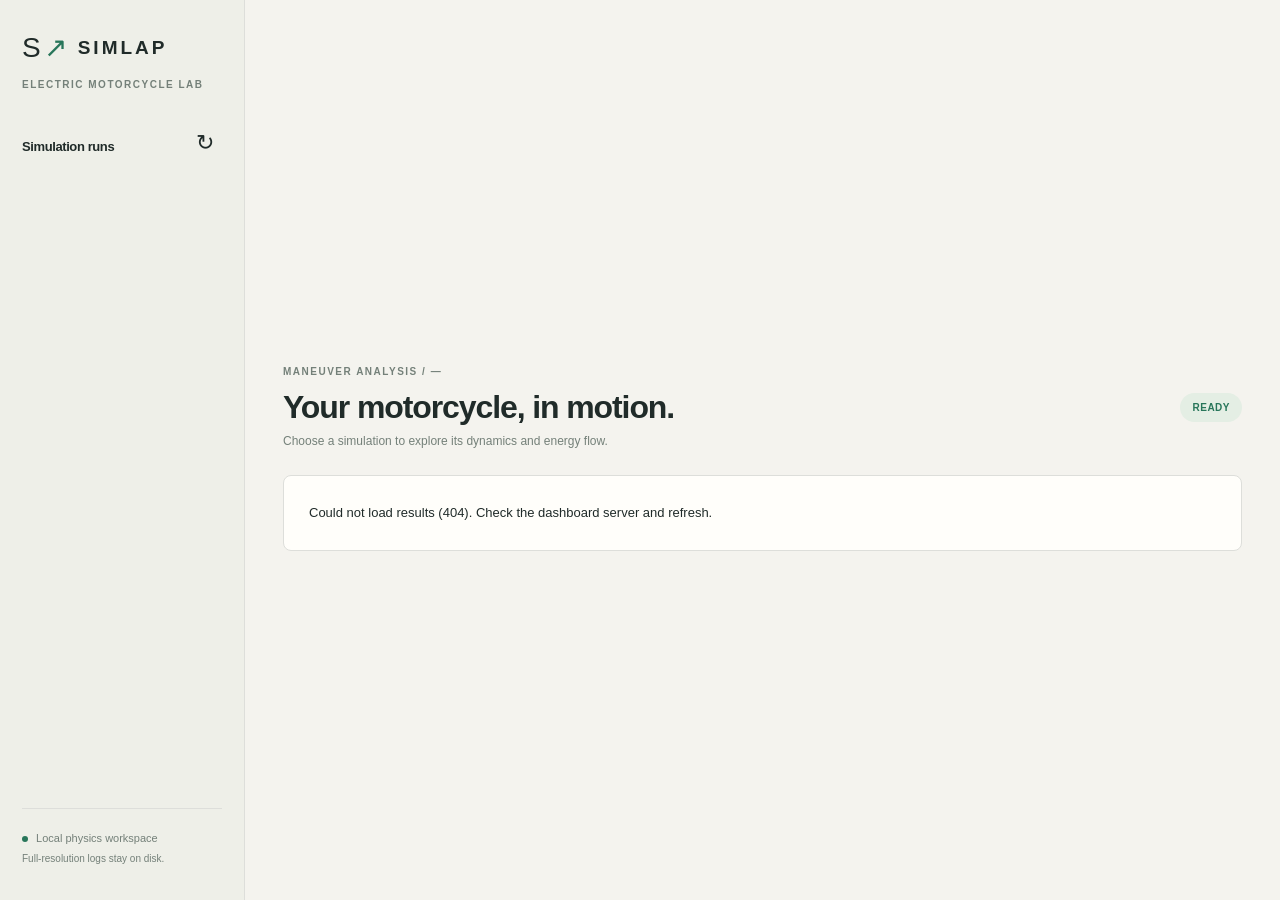
==== dashboard/index.html @ d6aeb7c6 "v0.0.1" ====
<!doctype html>
<html lang="en">
<head>
  <meta charset="utf-8"><meta name="viewport" content="width=device-width,initial-scale=1">
  <title>SimLap · Motorcycle lab</title>
  <link rel="stylesheet" href="style.css">
  <script src="app.js" defer></script>
</head>
<body>
  <aside>
    <a class="brand" href="/">S<span>↗</span> <b>SIMLAP</b></a>
    <div class="eyebrow">ELECTRIC MOTORCYCLE LAB</div>
    <div class="sidebar-heading"><h2>Simulation runs</h2><button id="refresh" title="Refresh runs" aria-label="Refresh runs">↻</button></div>
    <nav id="runs" aria-label="Simulation runs"></nav>
    <div class="sidebar-note"><span class="dot"></span> Local physics workspace<br><small>Full-resolution logs stay on disk.</small></div>
  </aside>
  <main>
    <header><div><div class="eyebrow">MANEUVER ANALYSIS / <span id="run-date">—</span></div><h1 id="title">Your motorcycle, in motion.</h1><p id="subtitle">Choose a simulation to explore its dynamics and energy flow.</p></div><span class="badge" id="status">READY</span></header>
    <div id="notice" role="status">Loading simulations…</div>
    <div id="workspace" hidden>
      <section id="summary" class="metrics" aria-label="Run summary"></section>
      <div class="analysis-grid">
        <section class="panel path-panel">
          <div class="panel-heading"><div><div class="eyebrow">01 / MANEUVER</div><h2>Ground trajectory</h2></div><span class="unit">METERS · EQUAL SCALE</span></div>
          <canvas id="path" aria-label="Motorcycle ground trajectory and playback position" role="img"></canvas>
          <div class="playback"><button id="play" aria-label="Play or pause maneuver">▶ Play</button><input id="scrub" aria-label="Simulation playback time" type="range" min="0" max="1000" value="0"><output id="time">0.00 s</output></div>
          <div id="instant" class="instant"></div>
        </section>
        <section class="panel vehicle-panel">
          <div class="panel-heading"><div><div class="eyebrow">02 / POWERTRAIN</div><h2>Energy at this instant</h2></div><span class="unit">kW</span></div>
          <div id="energy"></div>
          <div class="model-note"><b>Planar 3 DOF</b><p>Longitudinal, lateral and yaw motion. Lean is an equilibrium estimate. Positive pack power means discharge; negative means charging.</p></div>
          <div id="config-strip"></div>
        </section>
      </div>
      <section class="panel telemetry-panel">
        <div class="panel-heading"><div><div class="eyebrow">03 / TELEMETRY</div><h2>Through the maneuver</h2></div><div class="selectors"><label>View<select id="view"><option value="motion">Motion</option><option value="power">Power & energy</option><option value="grip">Tires & balance</option><option value="controls">Control inputs</option></select></label><label>Compare<select id="compare"><option value="">No comparison</option></select></label></div></div>
        <div id="charts" class="charts"></div><p class="hint">Click a chart to move the playback cursor. Dashed traces show the comparison run. Display data is sampled; CSV contains every physics step.</p>
      </section>
      <section class="panel inspect-panel">
        <div class="panel-heading"><div><div class="eyebrow">04 / INSPECT</div><h2>Every signal, every step</h2></div><label>Signal<select id="signal"></select></label></div>
        <canvas id="raw-chart" class="chart" role="img" aria-label="Selected telemetry signal over time"></canvas>
        <div class="downloads" id="downloads"></div>
        <details><summary>Resolved vehicle configuration</summary><pre id="config"></pre></details>
        <details><summary>Run metrics & numerical checks</summary><pre id="checks"></pre></details>
      </section>
      <footer>SIMLAP / PHYSICS FIRST <span>Assumed parameters · replace with measured maps for calibration</span></footer>
    </div>
  </main>
</body>
</html>
---- dashboard/style.css ----
:root{--bg:#f4f3ee;--paper:#fffefa;--ink:#202b29;--muted:#748079;--line:#dddeda;--green:#28765a;--orange:#db713b;--blue:#537d9e;--purple:#9574aa;font-family:Inter,-apple-system,BlinkMacSystemFont,"Segoe UI",sans-serif;color:var(--ink);background:var(--bg);font-synthesis:none}
*{box-sizing:border-box}body{margin:0;display:grid;grid-template-columns:245px minmax(0,1fr)}button,select,input{font:inherit}button,a,select,input{touch-action:manipulation}button,select{border:1px solid var(--line);background:var(--paper);border-radius:6px;color:var(--ink);padding:8px 11px}button{cursor:pointer}button:hover{background:#e8ede5}button:focus-visible,a:focus-visible,select:focus-visible,input:focus-visible{outline:3px solid var(--green);outline-offset:3px}aside{height:100vh;position:sticky;top:0;border-right:1px solid var(--line);padding:31px 22px;display:flex;flex-direction:column;background:#eeefe8}.brand{font-size:28px;letter-spacing:-2px;display:flex;gap:5px;align-items:center;text-decoration:none;color:var(--ink);margin-bottom:15px}.brand span{color:var(--green)}.brand b{font-size:19px;letter-spacing:3px;margin-left:8px}.eyebrow{font-size:10px;font-weight:650;letter-spacing:1.5px;color:var(--muted)}.sidebar-heading{display:flex;align-items:center;justify-content:space-between;margin:38px 0 12px}.sidebar-heading h2{font-size:13px}.sidebar-heading button{border:0;background:none;font-size:22px;padding:2px 8px}nav{overflow:auto;flex:1}nav button{width:100%;text-align:left;background:transparent;border:1px solid transparent;border-radius:8px;padding:14px 12px;margin:3px 0;display:block}nav button.active{background:var(--paper);border-color:var(--line);box-shadow:0 3px 10px #202b2905}nav button strong{display:block;font-size:13px;margin-bottom:7px;font-weight:600}nav button small{font-size:10px;color:var(--muted)}.sidebar-note{border-top:1px solid var(--line);padding-top:20px;font-size:11px;line-height:1.8;color:var(--muted)}.sidebar-note small{font-size:10px}.dot{display:inline-block;width:6px;height:6px;background:var(--green);border-radius:50%;margin-right:5px}main{padding:37px 38px 20px;max-width:1700px;width:100%;margin:auto}header{display:flex;justify-content:space-between;align-items:center;gap:20px;margin-bottom:27px}h1{font-size:32px;font-weight:550;letter-spacing:-1.1px;margin:12px 0 8px}header p{font-size:12px;color:var(--muted);margin:0}.badge{background:#e4eee4;color:var(--green);padding:9px 12px;border-radius:30px;font-size:10px;font-weight:650;letter-spacing:.5px;white-space:nowrap}.badge.warning{background:#fae7dc;color:#a44124}.metrics{display:grid;grid-template-columns:repeat(4,minmax(0,1fr));gap:16px;margin-bottom:22px}.metric{border-top:2px solid var(--line);padding:15px 1px}.metric:first-child{border-color:var(--green)}.metric .label{font-size:11px;color:var(--muted)}.metric .value{font-size:28px;letter-spacing:-1px;margin-top:10px;font-variant-numeric:tabular-nums}.metric .value small{font-size:12px;color:var(--muted);letter-spacing:0;margin-left:5px}.analysis-grid{display:grid;grid-template-columns:minmax(0,1.6fr) minmax(280px,1fr);gap:20px}.panel{background:var(--paper);border:1px solid var(--line);border-radius:10px;padding:23px;min-width:0}.panel-heading{display:flex;align-items:center;justify-content:space-between;gap:10px;margin-bottom:20px}h2{font-size:17px;letter-spacing:-.4px;font-weight:550;margin:7px 0 0}.unit{font-size:9px;color:var(--muted);letter-spacing:.6px}.path-panel canvas{display:block;width:100%;height:280px;background:#f7f8f2;border-radius:6px}.playback{display:flex;gap:12px;align-items:center;margin-top:17px}.playback button{font-size:11px;white-space:nowrap}.playback input{width:100%;accent-color:var(--green)}.playback output{font-size:11px;min-width:58px;text-align:right;font-variant-numeric:tabular-nums}.instant{display:grid;grid-template-columns:repeat(3,1fr);border-top:1px solid var(--line);margin-top:18px;padding-top:14px;gap:8px}.instant span{display:block;font-size:10px;color:var(--muted);margin-bottom:5px}.instant b{font-size:16px;font-weight:500;font-variant-numeric:tabular-nums}.energy-row{display:flex;justify-content:space-between;align-items:center;margin-bottom:13px;font-size:12px}.energy-row span{color:var(--muted)}.energy-row b{font-size:18px;font-weight:500;font-variant-numeric:tabular-nums}.energy-row.main{padding:14px;background:#eaf0e7;border-radius:6px;margin-bottom:17px}.energy-row.main b{color:var(--green);font-size:24px}.model-note{border-top:1px solid var(--line);padding-top:15px;margin-top:20px}.model-note b{font-size:11px}.model-note p{font-size:11px;line-height:1.65;color:var(--muted);margin:8px 0}#config-strip{font-size:10px;line-height:1.8;color:var(--muted);margin-top:13px}.telemetry-panel,.inspect-panel{margin-top:20px}.selectors{display:flex;gap:12px}label{font-size:10px;color:var(--muted);display:flex;flex-direction:column;gap:5px}select{font-size:11px;max-width:260px}.charts{display:grid;grid-template-columns:1fr 1fr;gap:24px}.chart{height:205px;width:100%;display:block}.chart-title{font-size:11px;font-weight:600;margin-bottom:8px}.legend{display:flex;gap:13px;flex-wrap:wrap;font-size:9px;color:var(--muted);margin-top:4px}.legend i{display:inline-block;width:14px;height:2px;vertical-align:middle;margin-right:5px}.hint{font-size:10px;color:var(--muted);margin:20px 0 0}.downloads{display:flex;flex-wrap:wrap;gap:9px;margin:23px 0}.downloads a{font-size:11px;text-decoration:none;color:var(--green);border:1px solid var(--line);border-radius:5px;padding:9px 12px}details{border-top:1px solid var(--line);padding:15px 0;font-size:11px}summary{cursor:pointer}pre{overflow:auto;max-height:350px;font-size:11px;line-height:1.6;background:var(--bg);padding:15px;border-radius:5px}footer{display:flex;justify-content:space-between;padding:25px 0;font-size:9px;letter-spacing:1px;color:var(--muted)}footer span{letter-spacing:0}#notice{padding:25px;background:var(--paper);border:1px solid var(--line);border-radius:8px;font-size:13px;line-height:1.8}#raw-chart{height:230px}[hidden]{display:none!important}
@media(min-width:1450px){main{padding:45px 55px}.path-panel canvas{height:310px}}
@media(max-width:1100px){body{grid-template-columns:205px minmax(0,1fr)}aside{padding:25px 15px}main{padding:27px 23px}.analysis-grid{grid-template-columns:1fr}.vehicle-panel{display:grid;grid-template-columns:1fr 1fr;column-gap:25px}.vehicle-panel .panel-heading{grid-column:1/-1}.model-note{margin-top:0}.charts{gap:18px}.selectors{flex-direction:column;gap:6px}h1{font-size:28px}}
@media(max-width:700px){body{display:block}aside{position:relative;height:auto;border-right:0;border-bottom:1px solid var(--line);padding:18px}.brand{margin-bottom:10px}.sidebar-heading{margin:12px 0 3px}nav{display:flex;gap:7px;max-height:110px}nav button{min-width:170px;width:170px}.sidebar-note{display:none}main{padding:24px 16px}.metrics{grid-template-columns:1fr 1fr;gap:12px}.metric .value{font-size:25px}.panel{padding:17px}.charts{grid-template-columns:1fr}.vehicle-panel{display:block}.model-note{margin-top:20px}.panel-heading{align-items:flex-start}.selectors{max-width:145px}select{max-width:145px}header{align-items:flex-start}.badge{font-size:8px;padding:7px}h1{font-size:25px}footer{gap:15px;line-height:1.5}.path-panel canvas{height:260px}.unit{max-width:75px;text-align:right;line-height:1.6}}
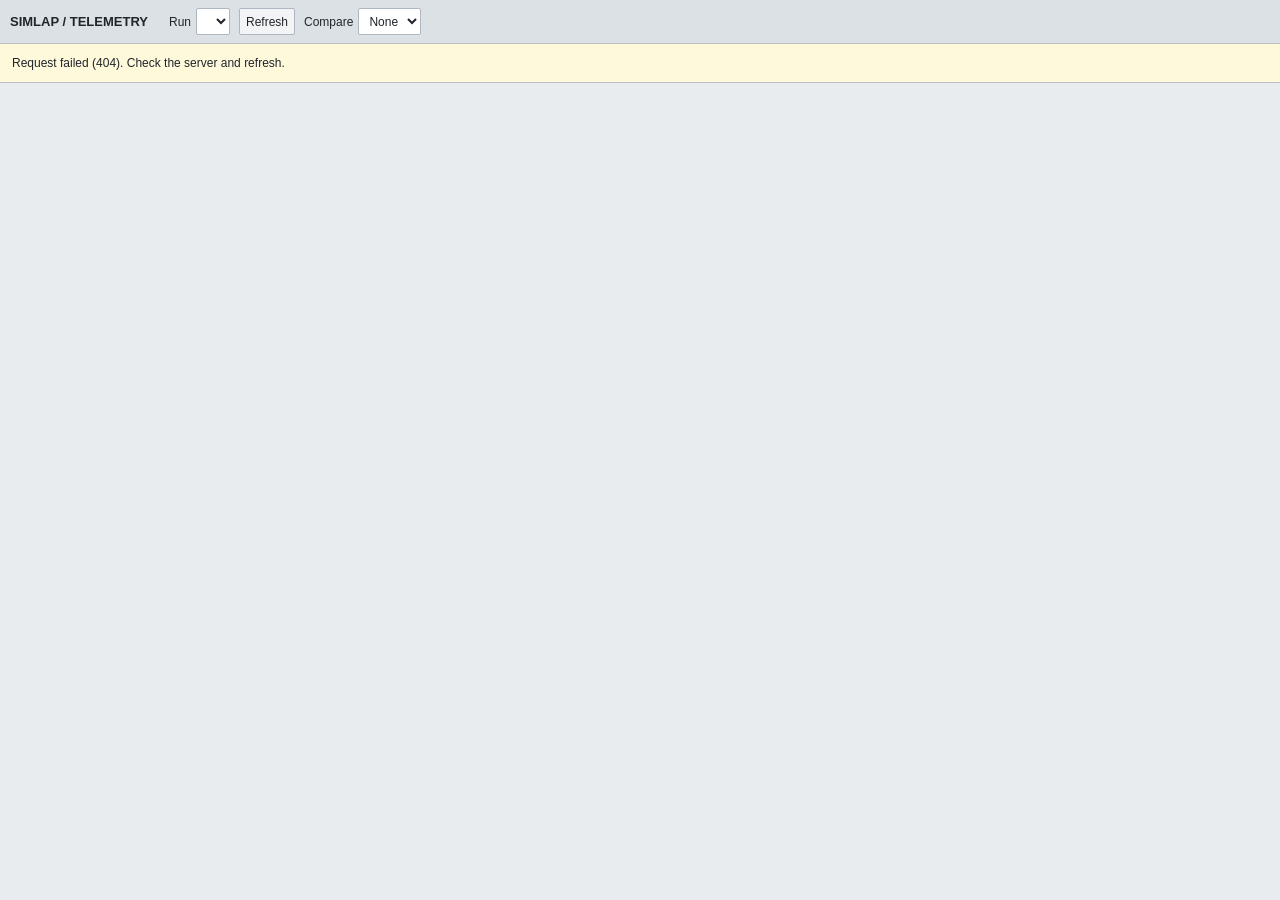
==== commit 6da21f4d: "feat: new telemetry" ====
--- a/dashboard/index.html
+++ b/dashboard/index.html
@@ -2,50 +2,48 @@
 <html lang="en">
 <head>
   <meta charset="utf-8"><meta name="viewport" content="width=device-width,initial-scale=1">
-  <title>SimLap · Motorcycle lab</title>
-  <link rel="stylesheet" href="style.css">
-  <script src="app.js" defer></script>
+  <title>SimLap telemetry</title>
+  <link rel="stylesheet" href="style.css"><link rel="icon" href="data:,">
+  <script src="plot.js" defer></script><script src="app.js" defer></script>
 </head>
 <body>
-  <aside>
-    <a class="brand" href="/">S<span>↗</span> <b>SIMLAP</b></a>
-    <div class="eyebrow">ELECTRIC MOTORCYCLE LAB</div>
-    <div class="sidebar-heading"><h2>Simulation runs</h2><button id="refresh" title="Refresh runs" aria-label="Refresh runs">↻</button></div>
-    <nav id="runs" aria-label="Simulation runs"></nav>
-    <div class="sidebar-note"><span class="dot"></span> Local physics workspace<br><small>Full-resolution logs stay on disk.</small></div>
-  </aside>
-  <main>
-    <header><div><div class="eyebrow">MANEUVER ANALYSIS / <span id="run-date">—</span></div><h1 id="title">Your motorcycle, in motion.</h1><p id="subtitle">Choose a simulation to explore its dynamics and energy flow.</p></div><span class="badge" id="status">READY</span></header>
-    <div id="notice" role="status">Loading simulations…</div>
-    <div id="workspace" hidden>
-      <section id="summary" class="metrics" aria-label="Run summary"></section>
-      <div class="analysis-grid">
-        <section class="panel path-panel">
-          <div class="panel-heading"><div><div class="eyebrow">01 / MANEUVER</div><h2>Ground trajectory</h2></div><span class="unit">METERS · EQUAL SCALE</span></div>
-          <canvas id="path" aria-label="Motorcycle ground trajectory and playback position" role="img"></canvas>
-          <div class="playback"><button id="play" aria-label="Play or pause maneuver">▶ Play</button><input id="scrub" aria-label="Simulation playback time" type="range" min="0" max="1000" value="0"><output id="time">0.00 s</output></div>
-          <div id="instant" class="instant"></div>
-        </section>
-        <section class="panel vehicle-panel">
-          <div class="panel-heading"><div><div class="eyebrow">02 / POWERTRAIN</div><h2>Energy at this instant</h2></div><span class="unit">kW</span></div>
-          <div id="energy"></div>
-          <div class="model-note"><b>Planar 3 DOF</b><p>Longitudinal, lateral and yaw motion. Lean is an equilibrium estimate. Positive pack power means discharge; negative means charging.</p></div>
-          <div id="config-strip"></div>
-        </section>
+  <header class="toolbar">
+    <strong>SIMLAP / TELEMETRY</strong>
+    <label>Run <select id="run-select" aria-label="Simulation run"></select></label>
+    <button id="refresh">Refresh</button>
+    <label>Compare <select id="compare"><option value="">None</option></select></label>
+  </header>
+  <div id="notice" role="status">Loading runs…</div>
+  <div id="workspace" hidden>
+    <aside>
+      <h1>Channels <span id="channel-count"></span></h1>
+      <input id="search" type="search" placeholder="Filter channels…" aria-label="Filter channels">
+      <div class="channel-actions"><button id="select-filtered">Select filtered</button><button id="clear-selection">Clear</button></div>
+      <label class="destination">Destination <select id="target-plot"></select></label>
+      <button id="add-channels">Add selected channels</button>
+      <p class="hint">Double-click a channel to add it directly. Empty channels remain selectable.</p>
+      <div id="channels" role="group" aria-label="Logged channels"></div>
+    </aside>
+    <main>
+      <div id="run-info" class="run-info"></div>
+      <div class="toolbar plot-toolbar">
+        <button id="add-plot">+ Plot</button>
+        <label>Columns <select id="columns"><option>1</option><option selected>2</option><option>3</option></select></label>
+        <button id="reset-layout">Reset layout</button>
+        <span id="layout-status" class="hint">Layout saved in this browser</span>
       </div>
-      <section class="panel telemetry-panel">
-        <div class="panel-heading"><div><div class="eyebrow">03 / TELEMETRY</div><h2>Through the maneuver</h2></div><div class="selectors"><label>View<select id="view"><option value="motion">Motion</option><option value="power">Power & energy</option><option value="grip">Tires & balance</option><option value="controls">Control inputs</option></select></label><label>Compare<select id="compare"><option value="">No comparison</option></select></label></div></div>
-        <div id="charts" class="charts"></div><p class="hint">Click a chart to move the playback cursor. Dashed traces show the comparison run. Display data is sampled; CSV contains every physics step.</p>
-      </section>
-      <section class="panel inspect-panel">
-        <div class="panel-heading"><div><div class="eyebrow">04 / INSPECT</div><h2>Every signal, every step</h2></div><label>Signal<select id="signal"></select></label></div>
-        <canvas id="raw-chart" class="chart" role="img" aria-label="Selected telemetry signal over time"></canvas>
-        <div class="downloads" id="downloads"></div>
-        <details><summary>Resolved vehicle configuration</summary><pre id="config"></pre></details>
-        <details><summary>Run metrics & numerical checks</summary><pre id="checks"></pre></details>
-      </section>
-      <footer>SIMLAP / PHYSICS FIRST <span>Assumed parameters · replace with measured maps for calibration</span></footer>
-    </div>
-  </main>
+      <div class="toolbar time-toolbar">
+        <label>From [s] <input id="time-start" type="number" step="any" value="0"></label>
+        <label>To [s] <input id="time-end" type="number" step="any"></label>
+        <button id="apply-range">Apply range</button><button id="fit-range">Fit time</button>
+        <button id="play">Play</button>
+        <label class="cursor">Cursor <input id="scrub" type="range" min="0" max="1000" value="0"></label>
+        <output id="cursor-time">0.0000 s</output>
+      </div>
+      <p class="hint instruction">Click a plot to inspect a sample. Drag across a time plot to zoom; double-click to fit. Solid = selected run; dashed = comparison. Values and units are as logged.</p>
+      <div id="plots"></div>
+      <details class="artifacts"><summary>Files, configuration and run metrics</summary><div id="downloads"></div><div class="metadata"><pre id="config"></pre><pre id="checks"></pre></div></details>
+    </main>
+  </div>
 </body>
 </html>
--- a/dashboard/style.css
+++ b/dashboard/style.css
@@ -1,5 +1,4 @@
-:root{--bg:#f4f3ee;--paper:#fffefa;--ink:#202b29;--muted:#748079;--line:#dddeda;--green:#28765a;--orange:#db713b;--blue:#537d9e;--purple:#9574aa;font-family:Inter,-apple-system,BlinkMacSystemFont,"Segoe UI",sans-serif;color:var(--ink);background:var(--bg);font-synthesis:none}
-*{box-sizing:border-box}body{margin:0;display:grid;grid-template-columns:245px minmax(0,1fr)}button,select,input{font:inherit}button,a,select,input{touch-action:manipulation}button,select{border:1px solid var(--line);background:var(--paper);border-radius:6px;color:var(--ink);padding:8px 11px}button{cursor:pointer}button:hover{background:#e8ede5}button:focus-visible,a:focus-visible,select:focus-visible,input:focus-visible{outline:3px solid var(--green);outline-offset:3px}aside{height:100vh;position:sticky;top:0;border-right:1px solid var(--line);padding:31px 22px;display:flex;flex-direction:column;background:#eeefe8}.brand{font-size:28px;letter-spacing:-2px;display:flex;gap:5px;align-items:center;text-decoration:none;color:var(--ink);margin-bottom:15px}.brand span{color:var(--green)}.brand b{font-size:19px;letter-spacing:3px;margin-left:8px}.eyebrow{font-size:10px;font-weight:650;letter-spacing:1.5px;color:var(--muted)}.sidebar-heading{display:flex;align-items:center;justify-content:space-between;margin:38px 0 12px}.sidebar-heading h2{font-size:13px}.sidebar-heading button{border:0;background:none;font-size:22px;padding:2px 8px}nav{overflow:auto;flex:1}nav button{width:100%;text-align:left;background:transparent;border:1px solid transparent;border-radius:8px;padding:14px 12px;margin:3px 0;display:block}nav button.active{background:var(--paper);border-color:var(--line);box-shadow:0 3px 10px #202b2905}nav button strong{display:block;font-size:13px;margin-bottom:7px;font-weight:600}nav button small{font-size:10px;color:var(--muted)}.sidebar-note{border-top:1px solid var(--line);padding-top:20px;font-size:11px;line-height:1.8;color:var(--muted)}.sidebar-note small{font-size:10px}.dot{display:inline-block;width:6px;height:6px;background:var(--green);border-radius:50%;margin-right:5px}main{padding:37px 38px 20px;max-width:1700px;width:100%;margin:auto}header{display:flex;justify-content:space-between;align-items:center;gap:20px;margin-bottom:27px}h1{font-size:32px;font-weight:550;letter-spacing:-1.1px;margin:12px 0 8px}header p{font-size:12px;color:var(--muted);margin:0}.badge{background:#e4eee4;color:var(--green);padding:9px 12px;border-radius:30px;font-size:10px;font-weight:650;letter-spacing:.5px;white-space:nowrap}.badge.warning{background:#fae7dc;color:#a44124}.metrics{display:grid;grid-template-columns:repeat(4,minmax(0,1fr));gap:16px;margin-bottom:22px}.metric{border-top:2px solid var(--line);padding:15px 1px}.metric:first-child{border-color:var(--green)}.metric .label{font-size:11px;color:var(--muted)}.metric .value{font-size:28px;letter-spacing:-1px;margin-top:10px;font-variant-numeric:tabular-nums}.metric .value small{font-size:12px;color:var(--muted);letter-spacing:0;margin-left:5px}.analysis-grid{display:grid;grid-template-columns:minmax(0,1.6fr) minmax(280px,1fr);gap:20px}.panel{background:var(--paper);border:1px solid var(--line);border-radius:10px;padding:23px;min-width:0}.panel-heading{display:flex;align-items:center;justify-content:space-between;gap:10px;margin-bottom:20px}h2{font-size:17px;letter-spacing:-.4px;font-weight:550;margin:7px 0 0}.unit{font-size:9px;color:var(--muted);letter-spacing:.6px}.path-panel canvas{display:block;width:100%;height:280px;background:#f7f8f2;border-radius:6px}.playback{display:flex;gap:12px;align-items:center;margin-top:17px}.playback button{font-size:11px;white-space:nowrap}.playback input{width:100%;accent-color:var(--green)}.playback output{font-size:11px;min-width:58px;text-align:right;font-variant-numeric:tabular-nums}.instant{display:grid;grid-template-columns:repeat(3,1fr);border-top:1px solid var(--line);margin-top:18px;padding-top:14px;gap:8px}.instant span{display:block;font-size:10px;color:var(--muted);margin-bottom:5px}.instant b{font-size:16px;font-weight:500;font-variant-numeric:tabular-nums}.energy-row{display:flex;justify-content:space-between;align-items:center;margin-bottom:13px;font-size:12px}.energy-row span{color:var(--muted)}.energy-row b{font-size:18px;font-weight:500;font-variant-numeric:tabular-nums}.energy-row.main{padding:14px;background:#eaf0e7;border-radius:6px;margin-bottom:17px}.energy-row.main b{color:var(--green);font-size:24px}.model-note{border-top:1px solid var(--line);padding-top:15px;margin-top:20px}.model-note b{font-size:11px}.model-note p{font-size:11px;line-height:1.65;color:var(--muted);margin:8px 0}#config-strip{font-size:10px;line-height:1.8;color:var(--muted);margin-top:13px}.telemetry-panel,.inspect-panel{margin-top:20px}.selectors{display:flex;gap:12px}label{font-size:10px;color:var(--muted);display:flex;flex-direction:column;gap:5px}select{font-size:11px;max-width:260px}.charts{display:grid;grid-template-columns:1fr 1fr;gap:24px}.chart{height:205px;width:100%;display:block}.chart-title{font-size:11px;font-weight:600;margin-bottom:8px}.legend{display:flex;gap:13px;flex-wrap:wrap;font-size:9px;color:var(--muted);margin-top:4px}.legend i{display:inline-block;width:14px;height:2px;vertical-align:middle;margin-right:5px}.hint{font-size:10px;color:var(--muted);margin:20px 0 0}.downloads{display:flex;flex-wrap:wrap;gap:9px;margin:23px 0}.downloads a{font-size:11px;text-decoration:none;color:var(--green);border:1px solid var(--line);border-radius:5px;padding:9px 12px}details{border-top:1px solid var(--line);padding:15px 0;font-size:11px}summary{cursor:pointer}pre{overflow:auto;max-height:350px;font-size:11px;line-height:1.6;background:var(--bg);padding:15px;border-radius:5px}footer{display:flex;justify-content:space-between;padding:25px 0;font-size:9px;letter-spacing:1px;color:var(--muted)}footer span{letter-spacing:0}#notice{padding:25px;background:var(--paper);border:1px solid var(--line);border-radius:8px;font-size:13px;line-height:1.8}#raw-chart{height:230px}[hidden]{display:none!important}
-@media(min-width:1450px){main{padding:45px 55px}.path-panel canvas{height:310px}}
-@media(max-width:1100px){body{grid-template-columns:205px minmax(0,1fr)}aside{padding:25px 15px}main{padding:27px 23px}.analysis-grid{grid-template-columns:1fr}.vehicle-panel{display:grid;grid-template-columns:1fr 1fr;column-gap:25px}.vehicle-panel .panel-heading{grid-column:1/-1}.model-note{margin-top:0}.charts{gap:18px}.selectors{flex-direction:column;gap:6px}h1{font-size:28px}}
-@media(max-width:700px){body{display:block}aside{position:relative;height:auto;border-right:0;border-bottom:1px solid var(--line);padding:18px}.brand{margin-bottom:10px}.sidebar-heading{margin:12px 0 3px}nav{display:flex;gap:7px;max-height:110px}nav button{min-width:170px;width:170px}.sidebar-note{display:none}main{padding:24px 16px}.metrics{grid-template-columns:1fr 1fr;gap:12px}.metric .value{font-size:25px}.panel{padding:17px}.charts{grid-template-columns:1fr}.vehicle-panel{display:block}.model-note{margin-top:20px}.panel-heading{align-items:flex-start}.selectors{max-width:145px}select{max-width:145px}header{align-items:flex-start}.badge{font-size:8px;padding:7px}h1{font-size:25px}footer{gap:15px;line-height:1.5}.path-panel canvas{height:260px}.unit{max-width:75px;text-align:right;line-height:1.6}}
+:root{font-family:Arial,Helvetica,sans-serif;font-size:12px;color:#20252b;background:#e9ecef;--line:#b9c0c8;--muted:#596573;--accent:#155a99;--mono:Consolas,"Liberation Mono",monospace}
+*{box-sizing:border-box}body{margin:0}button,input,select{font:inherit;color:inherit}button,input,select{border:1px solid #aeb7c2;border-radius:2px;background:white;padding:4px 6px;min-height:27px}button{cursor:pointer;background:#f2f4f6;white-space:nowrap}button:hover{background:#e1e8ef}button:disabled{opacity:.45;cursor:default}button:focus-visible,input:focus-visible,select:focus-visible,summary:focus-visible{outline:2px solid var(--accent);outline-offset:1px}label{display:flex;align-items:center;gap:5px}select{max-width:100%}input[type=checkbox]{min-height:0;width:13px;height:13px;margin:0;accent-color:var(--accent)}input[type=color]{padding:1px;width:27px;height:23px;min-height:23px;cursor:pointer}input[type=range]{padding:0;accent-color:var(--accent)}.toolbar{display:flex;gap:9px;align-items:center;flex-wrap:wrap}header.toolbar{padding:8px 10px;border-bottom:1px solid var(--line);background:#dce1e6}header strong{font-size:13px;margin-right:12px}#run-select,#compare{max-width:350px}#workspace{display:grid;grid-template-columns:285px minmax(0,1fr)}aside{height:calc(100vh - 45px);position:sticky;top:0;display:flex;flex-direction:column;padding:10px;border-right:1px solid var(--line);background:#f2f4f6;min-height:350px}h1{font-size:13px;margin:0 0 9px;display:flex;justify-content:space-between}#channel-count{font-weight:normal;color:var(--muted)}#search{width:100%}.channel-actions{display:flex;gap:5px;margin:7px 0}.destination{margin:2px 0 7px}.destination select{flex:1;min-width:0}#channels{overflow:auto;border-top:1px solid var(--line);margin-top:3px;flex:1}.channel{display:flex;align-items:center;gap:6px;padding:5px 2px;border-bottom:1px solid #e2e5e9;cursor:pointer;font:11px var(--mono)}.channel:hover{background:#e1e8ef}.channel-name{overflow-wrap:anywhere;flex:1}.channel-unit{color:var(--muted);font:10px var(--mono);white-space:nowrap}.channel-empty{color:#737c86}.hint{font-size:11px;color:var(--muted);line-height:1.4;margin:8px 0}.instruction{margin:7px 0}main{min-width:0;padding:8px 10px}.run-info{font:11px var(--mono);margin:0 0 8px;padding:6px;background:#f7f8fa;border:1px solid var(--line);overflow-wrap:anywhere}.plot-toolbar{margin-bottom:8px}.time-toolbar{padding:7px;background:#f6f7f9;border:1px solid var(--line)}.time-toolbar input[type=number]{width:84px}.cursor{flex:1;min-width:130px}.cursor input{width:100%;min-width:60px}#cursor-time{font:12px var(--mono);min-width:85px;text-align:right}#plots{display:grid;grid-template-columns:repeat(var(--columns,2),minmax(0,1fr));gap:9px;align-items:start}.plot{min-width:0;border:1px solid var(--line);background:white}.plot.active{border-color:var(--accent)}.plot.wide{grid-column:1/-1}.plot-head{display:flex;align-items:center;gap:5px;flex-wrap:wrap;padding:5px;background:#dfe4e9;border-bottom:1px solid var(--line)}.plot-number{font:11px var(--mono);cursor:pointer}.plot-title{font-weight:bold;flex:1;min-width:75px;width:100px;border-color:transparent;background:transparent}.plot-head button{padding:2px 6px;min-height:24px}.plot-settings{padding:5px 7px;display:flex;gap:9px;align-items:center;flex-wrap:wrap;font-size:11px}.plot-settings select{max-width:180px;font:11px var(--mono);min-height:24px}.plot-settings label{gap:4px}.plot canvas{display:block;width:100%;height:230px;touch-action:none;cursor:crosshair}.legend{overflow-x:auto;border-top:1px solid #d6dbe0;padding:3px 5px}.legend table{width:100%;border-collapse:collapse;font:10px var(--mono);white-space:nowrap}.legend th{color:var(--muted);font-size:9px;font-weight:normal;text-align:left;padding:2px 4px}.legend td{padding:2px 4px;border-top:1px solid #edf0f2}.legend .trace-name{max-width:230px;overflow:hidden;text-overflow:ellipsis}.legend .value{min-width:73px;text-align:right}.legend select{font-size:10px;min-height:22px;padding:1px;max-width:100px}.legend button{padding:1px 5px;min-height:21px}.legend .missing{color:#7b838c}.legend .line-key{display:inline-block;width:15px;border-top:2px solid;margin-right:5px;vertical-align:middle}.plot-note{color:var(--muted);font-size:10px;padding:3px 8px 5px}.empty-plot{padding:20px;color:var(--muted)}.artifacts{margin-top:10px;border:1px solid var(--line);padding:8px;background:#f4f6f8}summary{cursor:pointer}#downloads{display:flex;gap:12px;flex-wrap:wrap;margin:12px 0}a{color:var(--accent)}.metadata{display:grid;grid-template-columns:1fr 1fr;gap:10px}pre{max-height:300px;overflow:auto;font:11px/1.5 var(--mono);background:white;border:1px solid var(--line);padding:8px;margin:0}#notice{padding:12px;border-bottom:1px solid var(--line);background:#fff9dc}[hidden]{display:none!important}
+@media(max-width:1000px){#workspace{grid-template-columns:235px minmax(0,1fr)}#plots{grid-template-columns:1fr}.plot canvas{height:250px}.plot-title{min-width:100px}#run-select,#compare{max-width:265px}}
+@media(max-width:650px){#workspace{display:block}aside{height:280px;position:relative;border-right:0;border-bottom:1px solid var(--line);min-height:0}.channel-actions{margin:3px 0}aside .hint{display:none}#channels{margin-top:6px}main{padding:7px}header.toolbar{gap:5px}.metadata{grid-template-columns:1fr}.plot canvas{height:230px}#run-select,#compare{max-width:260px}}
